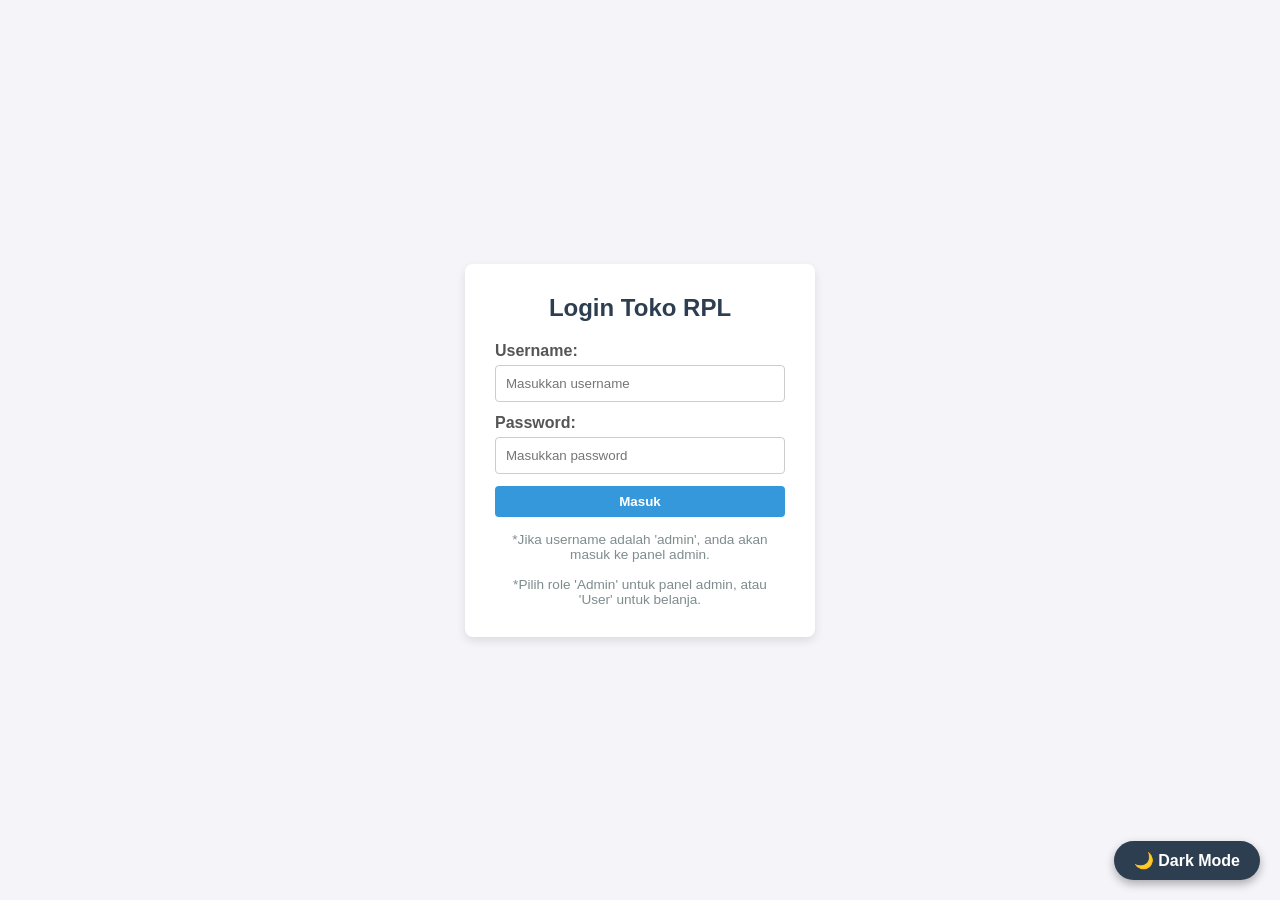
==== index.html @ 80ce3681 "first commit" ====
<!DOCTYPE html>
<html lang="id">
<head>
    <meta charset="UTF-8">
    <meta name="viewport" content="width=device-width, initial-scale=1.0">
    <title>Katalog Produk - Toko RPL</title>
    <link rel="stylesheet" href="css/style.css">
</head>
<body>
    <header>
        <h1>Toko RPL</h1>
        <div class="nav-right">
            <span id="salamUser">Halo, User</span>
            <a href="cart.html" class="btn-cart">🛒 Keranjang (<span id="cartCount">0</span>)</a>
            <button onclick="logout()" class="btn-danger" style="width: auto;">Logout</button>
        </div>
    </header>

    <div class="container">
        <h2>Katalog Produk</h2>
        
        <!-- Fitur Pencarian & Kategori -->
        <div style="display: flex; gap: 15px; margin-top: 15px; margin-bottom: 20px;">
            <input type="text" id="inputPencarian" placeholder="Cari nama produk..." style="margin:0;">
            <select id="filterKategori" style="margin:0; width: 250px;"></select>
        </div>

        <div class="grid-produk" id="produkContainer"></div>
    </div>

    <script src="js/shop.js"></script>
    <script src="js/theme.js"></script>
</body>
</html>
---- css/style.css ----
/* --- RESET & VARIABEL DASAR --- */
:root {
    --warna-utama: #2c3e50;
    --warna-aksen: #e74c3c;
    --warna-link: #3498db;
    --warna-bg: #f4f4f9;
    --warna-teks: #333333;
    --warna-sukses: #27ae60;
}

* {
    margin: 0;
    padding: 0;
    box-sizing: border-box;
    font-family: 'Segoe UI', Tahoma, Geneva, Verdana, sans-serif;
}

body {
    background-color: var(--warna-bg);
    color: var(--warna-teks);
}

/* --- HEADER & NAVIGASI --- */
header {
    background-color: var(--warna-utama);
    color: white;
    padding: 15px 5%;
    display: flex;
    justify-content: space-between;
    align-items: center;
}

.nav-right {
    display: flex;
    gap: 15px;
    align-items: center;
}

/* --- TOMBOL & FORM --- */
button, .btn-cart, .btn-beli {
    padding: 8px 15px;
    border: none;
    border-radius: 4px;
    font-weight: bold;
    cursor: pointer;
    text-decoration: none;
    display: inline-block;
}

.btn-beli, button[type="submit"] {
    background-color: var(--warna-link);
    color: white;
    width: 100%;
}
.btn-beli:hover, button[type="submit"]:hover { background-color: #2980b9; }

.btn-cart { background-color: var(--warna-aksen); color: white; }
.btn-danger { background-color: var(--warna-aksen); color: white; }
.btn-danger:hover { background-color: #c0392b; }
.btn-warning { background-color: #f39c12; color: white; }

input, select {
    width: 100%;
    padding: 10px;
    border: 1px solid #ccc;
    border-radius: 4px;
    outline: none;
    margin-top: 5px;
    margin-bottom: 12px;
}

label {
    display: block;
    font-weight: bold;
    color: #555;
}

/* --- LAYOUT KARTU & TABEL --- */
.container {
    padding: 30px 5%;
    max-width: 1000px;
    margin: auto;
}

.grid-produk {
    display: grid;
    grid-template-columns: repeat(auto-fill, minmax(220px, 1fr));
    gap: 20px;
    margin-top: 20px;
}

.kartu-produk {
    background: white;
    padding: 20px;
    border-radius: 8px;
    text-align: center;
    box-shadow: 0 2px 5px rgba(0,0,0,0.05);
}

.harga {
    color: var(--warna-aksen);
    font-weight: bold;
    margin: 15px 0;
    font-size: 1.2rem;
}

table {
    width: 100%;
    border-collapse: collapse;
    margin-top: 15px;
    background: white;
}

th, td {
    border: 1px solid #ddd;
    padding: 12px;
    text-align: left;
}

th {
    background-color: #34495e;
    color: white;
}

.box-card {
    background: white;
    padding: 25px;
    border-radius: 8px;
    box-shadow: 0 2px 5px rgba(0,0,0,0.05);
    margin-top: 20px;
}

/* --- TAMBAHAN: TEMA GELAP (DARK MODE) --- */
body.dark-mode {
    --warna-bg: #121212;
    --warna-teks: #e0e0e0;
    --warna-utama: #1a252f;
}

body.dark-mode .kartu-produk,
body.dark-mode .box-card,
body.dark-mode .login-card,
body.dark-mode table {
    background-color: #1e1e1e;
    color: #e0e0e0;
}

body.dark-mode th {
    background-color: #2c3e50;
    color: white;
}

body.dark-mode td, body.dark-mode th {
    border-color: #444;
}

body.dark-mode input, 
body.dark-mode select {
    background-color: #333;
    color: white;
    border-color: #555;
}

/* Tombol Toggle Melayang (Floating Button) */
.theme-toggle-btn {
    position: fixed;
    bottom: 20px;
    right: 20px;
    background-color: var(--warna-utama);
    color: white;
    border: none;
    border-radius: 30px;
    padding: 10px 20px;
    font-size: 1rem;
    font-weight: bold;
    cursor: pointer;
    box-shadow: 0 4px 10px rgba(0,0,0,0.3);
    z-index: 9999;
    transition: all 0.3s ease;
}

body.dark-mode .theme-toggle-btn {
    background-color: #f39c12; /* Warna kuning cerah di mode gelap */
    color: #121212;
}

.theme-toggle-btn:hover {
    transform: scale(1.05);
}
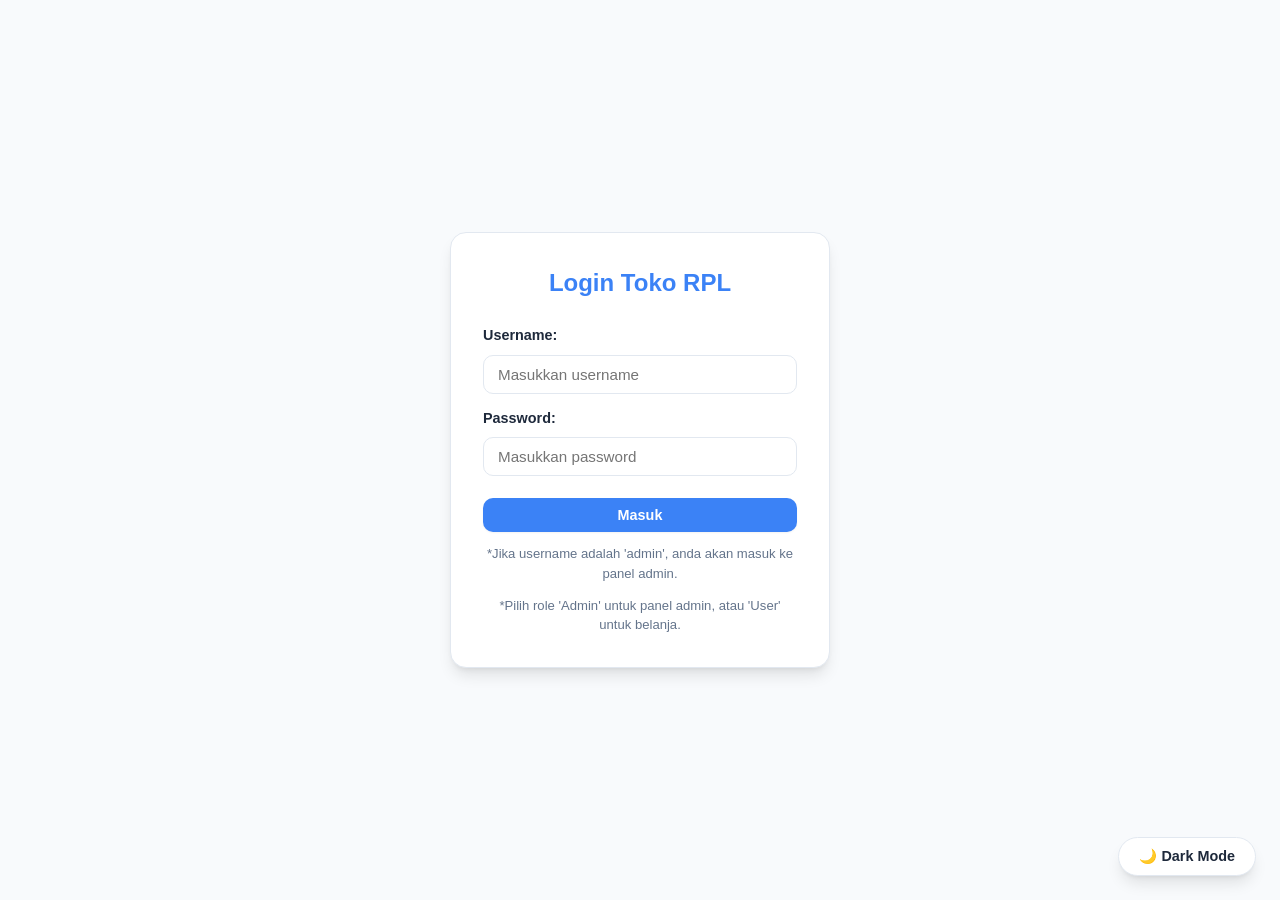
==== commit 3edd432f: "fix: complete media query syntax and update responsive layout Co-authored-by: aider (gemini/gemini-3" ====
--- a/index.html
+++ b/index.html
@@ -1,34 +1,34 @@
-<!DOCTYPE html>
-<html lang="id">
-<head>
-    <meta charset="UTF-8">
-    <meta name="viewport" content="width=device-width, initial-scale=1.0">
-    <title>Katalog Produk - Toko RPL</title>
-    <link rel="stylesheet" href="css/style.css">
-</head>
-<body>
-    <header>
-        <h1>Toko RPL</h1>
-        <div class="nav-right">
-            <span id="salamUser">Halo, User</span>
-            <a href="cart.html" class="btn-cart">🛒 Keranjang (<span id="cartCount">0</span>)</a>
-            <button onclick="logout()" class="btn-danger" style="width: auto;">Logout</button>
-        </div>
-    </header>
-
-    <div class="container">
-        <h2>Katalog Produk</h2>
-        
-        <!-- Fitur Pencarian & Kategori -->
-        <div style="display: flex; gap: 15px; margin-top: 15px; margin-bottom: 20px;">
-            <input type="text" id="inputPencarian" placeholder="Cari nama produk..." style="margin:0;">
-            <select id="filterKategori" style="margin:0; width: 250px;"></select>
-        </div>
-
-        <div class="grid-produk" id="produkContainer"></div>
-    </div>
-
-    <script src="js/shop.js"></script>
-    <script src="js/theme.js"></script>
-</body>
-</html>+<!DOCTYPE html>
+<html lang="id">
+<head>
+    <meta charset="UTF-8">
+    <meta name="viewport" content="width=device-width, initial-scale=1.0">
+    <title>Katalog Produk - Toko RPL</title>
+    <link rel="stylesheet" href="css/style.css">
+</head>
+<body>
+    <header>
+        <h1>Toko RPL</h1>
+        <div class="nav-right">
+            <span id="salamUser">Halo, User</span>
+            <a href="cart.html" class="btn-cart">🛒 Keranjang (<span id="cartCount">0</span>)</a>
+            <button onclick="logout()" class="btn-danger" style="width: auto;">Logout</button>
+        </div>
+    </header>
+
+    <div class="container">
+        <h2>Katalog Produk</h2>
+        
+        <!-- Fitur Pencarian & Kategori -->
+        <div class="filter-wrapper" style="display: flex; gap: 15px; margin-top: 15px; margin-bottom: 20px;">
+            <input type="text" id="inputPencarian" placeholder="Cari nama produk..." style="margin:0;">
+            <select id="filterKategori" style="margin:0; width: 250px;"></select>
+        </div>
+
+        <div class="grid-produk" id="produkContainer"></div>
+    </div>
+
+    <script src="js/shop.js"></script>
+    <script src="js/theme.js"></script>
+</body>
+</html>
--- a/css/style.css
+++ b/css/style.css
@@ -1,189 +1,372 @@
-/* --- RESET & VARIABEL DASAR --- */
-:root {
-    --warna-utama: #2c3e50;
-    --warna-aksen: #e74c3c;
-    --warna-link: #3498db;
-    --warna-bg: #f4f4f9;
-    --warna-teks: #333333;
-    --warna-sukses: #27ae60;
-}
-
-* {
-    margin: 0;
-    padding: 0;
-    box-sizing: border-box;
-    font-family: 'Segoe UI', Tahoma, Geneva, Verdana, sans-serif;
-}
-
-body {
-    background-color: var(--warna-bg);
-    color: var(--warna-teks);
-}
-
-/* --- HEADER & NAVIGASI --- */
-header {
-    background-color: var(--warna-utama);
-    color: white;
-    padding: 15px 5%;
-    display: flex;
-    justify-content: space-between;
-    align-items: center;
-}
-
-.nav-right {
-    display: flex;
-    gap: 15px;
-    align-items: center;
-}
-
-/* --- TOMBOL & FORM --- */
-button, .btn-cart, .btn-beli {
-    padding: 8px 15px;
-    border: none;
-    border-radius: 4px;
-    font-weight: bold;
-    cursor: pointer;
-    text-decoration: none;
-    display: inline-block;
-}
-
-.btn-beli, button[type="submit"] {
-    background-color: var(--warna-link);
-    color: white;
-    width: 100%;
-}
-.btn-beli:hover, button[type="submit"]:hover { background-color: #2980b9; }
-
-.btn-cart { background-color: var(--warna-aksen); color: white; }
-.btn-danger { background-color: var(--warna-aksen); color: white; }
-.btn-danger:hover { background-color: #c0392b; }
-.btn-warning { background-color: #f39c12; color: white; }
-
-input, select {
-    width: 100%;
-    padding: 10px;
-    border: 1px solid #ccc;
-    border-radius: 4px;
-    outline: none;
-    margin-top: 5px;
-    margin-bottom: 12px;
-}
-
-label {
-    display: block;
-    font-weight: bold;
-    color: #555;
-}
-
-/* --- LAYOUT KARTU & TABEL --- */
-.container {
-    padding: 30px 5%;
-    max-width: 1000px;
-    margin: auto;
-}
-
-.grid-produk {
-    display: grid;
-    grid-template-columns: repeat(auto-fill, minmax(220px, 1fr));
-    gap: 20px;
-    margin-top: 20px;
-}
-
-.kartu-produk {
-    background: white;
-    padding: 20px;
-    border-radius: 8px;
-    text-align: center;
-    box-shadow: 0 2px 5px rgba(0,0,0,0.05);
-}
-
-.harga {
-    color: var(--warna-aksen);
-    font-weight: bold;
-    margin: 15px 0;
-    font-size: 1.2rem;
-}
-
-table {
-    width: 100%;
-    border-collapse: collapse;
-    margin-top: 15px;
-    background: white;
-}
-
-th, td {
-    border: 1px solid #ddd;
-    padding: 12px;
-    text-align: left;
-}
-
-th {
-    background-color: #34495e;
-    color: white;
-}
-
-.box-card {
-    background: white;
-    padding: 25px;
-    border-radius: 8px;
-    box-shadow: 0 2px 5px rgba(0,0,0,0.05);
-    margin-top: 20px;
-}
-
-/* --- TAMBAHAN: TEMA GELAP (DARK MODE) --- */
-body.dark-mode {
-    --warna-bg: #121212;
-    --warna-teks: #e0e0e0;
-    --warna-utama: #1a252f;
-}
-
-body.dark-mode .kartu-produk,
-body.dark-mode .box-card,
-body.dark-mode .login-card,
-body.dark-mode table {
-    background-color: #1e1e1e;
-    color: #e0e0e0;
-}
-
-body.dark-mode th {
-    background-color: #2c3e50;
-    color: white;
-}
-
-body.dark-mode td, body.dark-mode th {
-    border-color: #444;
-}
-
-body.dark-mode input, 
-body.dark-mode select {
-    background-color: #333;
-    color: white;
-    border-color: #555;
-}
-
-/* Tombol Toggle Melayang (Floating Button) */
-.theme-toggle-btn {
-    position: fixed;
-    bottom: 20px;
-    right: 20px;
-    background-color: var(--warna-utama);
-    color: white;
-    border: none;
-    border-radius: 30px;
-    padding: 10px 20px;
-    font-size: 1rem;
-    font-weight: bold;
-    cursor: pointer;
-    box-shadow: 0 4px 10px rgba(0,0,0,0.3);
-    z-index: 9999;
-    transition: all 0.3s ease;
-}
-
-body.dark-mode .theme-toggle-btn {
-    background-color: #f39c12; /* Warna kuning cerah di mode gelap */
-    color: #121212;
-}
-
-.theme-toggle-btn:hover {
-    transform: scale(1.05);
-}+/* --- MODERN DESIGN SYSTEM & CSS VARIABLES --- */
+:root {
+    --warna-utama: #3b82f6;
+    --warna-utama-hover: #2563eb;
+    --warna-aksen: #ef4444;
+    --warna-aksen-hover: #dc2626;
+    --warna-sukses: #10b981;
+    --warna-sukses-hover: #059669;
+    --warna-warning: #f59e0b;
+    --warna-warning-hover: #d97706;
+
+    --warna-bg: #f8fafc;
+    --warna-card: #ffffff;
+    --warna-header: #ffffff;
+    --warna-header-border: #e2e8f0;
+    --warna-teks: #1e293b;
+    --warna-teks-muted: #64748b;
+    --warna-border: #e2e8f0;
+    --warna-input-bg: #ffffff;
+    --warna-tabel-head: #f1f5f9;
+    --warna-tabel-hover: #f8fafc;
+
+    --shadow-sm: 0 1px 2px 0 rgba(0, 0, 0, 0.05);
+    --shadow-md: 0 4px 6px -1px rgba(0, 0, 0, 0.1), 0 2px 4px -2px rgba(0, 0, 0, 0.1);
+    --shadow-lg: 0 10px 15px -3px rgba(0, 0, 0, 0.1), 0 4px 6px -4px rgba(0, 0, 0, 0.1);
+
+    --radius-sm: 6px;
+    --radius-md: 10px;
+    --radius-lg: 16px;
+    --radius-full: 9999px;
+}
+
+body.dark-mode {
+    --warna-utama: #3b82f6;
+    --warna-utama-hover: #60a5fa;
+    --warna-aksen: #f87171;
+    --warna-aksen-hover: #ef4444;
+    --warna-sukses: #34d399;
+    --warna-sukses-hover: #10b981;
+    --warna-warning: #fbbf24;
+    --warna-warning-hover: #f59e0b;
+
+    --warna-bg: #0f172a;
+    --warna-card: #1e293b;
+    --warna-header: #1e293b;
+    --warna-header-border: #334155;
+    --warna-teks: #f8fafc;
+    --warna-teks-muted: #94a3b8;
+    --warna-border: #334155;
+    --warna-input-bg: #0f172a;
+    --warna-tabel-head: #334155;
+    --warna-tabel-hover: #283548;
+
+    --shadow-sm: 0 1px 2px 0 rgba(0, 0, 0, 0.3);
+    --shadow-md: 0 4px 6px -1px rgba(0, 0, 0, 0.4), 0 2px 4px -2px rgba(0, 0, 0, 0.3);
+    --shadow-lg: 0 10px 15px -3px rgba(0, 0, 0, 0.5), 0 4px 6px -4px rgba(0, 0, 0, 0.4);
+}
+
+/* --- RESET & DASAR --- */
+* {
+    margin: 0;
+    padding: 0;
+    box-sizing: border-box;
+    font-family: 'Inter', -apple-system, BlinkMacSystemFont, 'Segoe UI', Roboto, Helvetica, Arial, sans-serif;
+    transition: background-color 0.25s ease, color 0.25s ease, border-color 0.25s ease;
+}
+
+body {
+    background-color: var(--warna-bg);
+    color: var(--warna-teks);
+    min-height: 100vh;
+    display: flex;
+    flex-direction: column;
+    line-height: 1.5;
+}
+
+/* --- HEADER & NAVIGASI --- */
+header {
+    background-color: var(--warna-header);
+    border-bottom: 1px solid var(--warna-header-border);
+    padding: 16px 5%;
+    display: flex;
+    justify-content: space-between;
+    align-items: center;
+    position: sticky;
+    top: 0;
+    z-index: 100;
+    box-shadow: var(--shadow-sm);
+}
+
+header h1 {
+    font-size: 1.4rem;
+    font-weight: 700;
+    color: var(--warna-teks);
+    letter-spacing: -0.5px;
+}
+
+.nav-right {
+    display: flex;
+    gap: 12px;
+    align-items: center;
+    flex-wrap: wrap;
+}
+
+#salamUser {
+    font-weight: 600;
+    color: var(--warna-teks-muted);
+    font-size: 0.95rem;
+}
+
+/* --- TOMBOL & INTERAKSI --- */
+button, .btn-cart, .btn-beli, .btn-danger, .btn-warning {
+    padding: 9px 18px;
+    border: none;
+    border-radius: var(--radius-md);
+    font-weight: 600;
+    font-size: 0.9rem;
+    cursor: pointer;
+    text-decoration: none;
+    display: inline-flex;
+    align-items: center;
+    justify-content: center;
+    gap: 6px;
+    transition: all 0.2s ease;
+    box-shadow: var(--shadow-sm);
+}
+
+button:hover, .btn-cart:hover, .btn-beli:hover, .btn-danger:hover, .btn-warning:hover {
+    transform: translateY(-1px);
+    box-shadow: var(--shadow-md);
+}
+
+button:active, .btn-cart:active, .btn-beli:active {
+    transform: translateY(0);
+}
+
+.btn-beli, button[type="submit"] {
+    background-color: var(--warna-utama);
+    color: #ffffff;
+}
+.btn-beli:hover, button[type="submit"]:hover {
+    background-color: var(--warna-utama-hover);
+}
+
+.btn-cart {
+    background-color: var(--warna-utama);
+    color: #ffffff;
+}
+
+.btn-danger {
+    background-color: var(--warna-aksen);
+    color: #ffffff;
+}
+.btn-danger:hover {
+    background-color: var(--warna-aksen-hover);
+}
+
+.btn-warning {
+    background-color: var(--warna-warning);
+    color: #ffffff;
+}
+.btn-warning:hover {
+    background-color: var(--warna-warning-hover);
+}
+
+/* --- FORM & INPUT --- */
+input, select {
+    width: 100%;
+    padding: 10px 14px;
+    border: 1px solid var(--warna-border);
+    border-radius: var(--radius-md);
+    outline: none;
+    background-color: var(--warna-input-bg);
+    color: var(--warna-teks);
+    font-size: 0.95rem;
+    margin-top: 6px;
+    margin-bottom: 14px;
+    transition: border-color 0.2s ease, box-shadow 0.2s ease;
+}
+
+input:focus, select:focus {
+    border-color: var(--warna-utama);
+    box-shadow: 0 0 0 3px rgba(59, 130, 246, 0.25);
+}
+
+label {
+    display: block;
+    font-weight: 600;
+    font-size: 0.9rem;
+    color: var(--warna-teks);
+    margin-bottom: 2px;
+}
+
+/* --- LAYOUT & KARTU --- */
+.container {
+    padding: 24px 5%;
+    max-width: 1200px;
+    width: 100%;
+    margin: 0 auto;
+    flex: 1;
+}
+
+.box-card {
+    background: var(--warna-card);
+    padding: 24px;
+    border-radius: var(--radius-lg);
+    box-shadow: var(--shadow-sm);
+    border: 1px solid var(--warna-border);
+    margin-top: 20px;
+}
+
+/* Grid Katalog Produk */
+.grid-produk {
+    display: grid;
+    grid-template-columns: repeat(auto-fill, minmax(240px, 1fr));
+    gap: 24px;
+    margin-top: 24px;
+}
+
+.kartu-produk {
+    background: var(--warna-card);
+    padding: 18px;
+    border-radius: var(--radius-lg);
+    border: 1px solid var(--warna-border);
+    box-shadow: var(--shadow-sm);
+    display: flex;
+    flex-direction: column;
+    justify-content: space-between;
+    transition: transform 0.2s ease, box-shadow 0.2s ease;
+}
+
+.kartu-produk:hover {
+    transform: translateY(-4px);
+    box-shadow: var(--shadow-lg);
+}
+
+.kartu-produk img {
+    width: 100%;
+    height: 180px;
+    object-fit: cover;
+    border-radius: var(--radius-md);
+    margin-bottom: 12px;
+}
+
+.kartu-produk h3 {
+    font-size: 1.1rem;
+    font-weight: 600;
+    margin-bottom: 6px;
+    color: var(--warna-teks);
+}
+
+.harga {
+    color: var(--warna-utama);
+    font-weight: 700;
+    margin: 10px 0 16px 0;
+    font-size: 1.2rem;
+}
+
+/* Tag Badge */
+.tag-badge {
+    display: inline-block;
+    background-color: rgba(59, 130, 246, 0.12);
+    color: var(--warna-utama);
+    padding: 4px 10px;
+    border-radius: var(--radius-full);
+    font-size: 0.75rem;
+    font-weight: 600;
+    margin: 2px 4px 2px 0;
+}
+
+/* --- TABEL RESPONSIVE --- */
+.table-responsive {
+    width: 100%;
+    overflow-x: auto;
+    margin-top: 15px;
+    border-radius: var(--radius-md);
+    border: 1px solid var(--warna-border);
+}
+
+table {
+    width: 100%;
+    border-collapse: collapse;
+    background: var(--warna-card);
+    text-align: left;
+}
+
+th, td {
+    padding: 14px 16px;
+    border-bottom: 1px solid var(--warna-border);
+    font-size: 0.9rem;
+}
+
+th {
+    background-color: var(--warna-tabel-head);
+    color: var(--warna-teks);
+    font-weight: 600;
+    text-transform: uppercase;
+    font-size: 0.8rem;
+    letter-spacing: 0.5px;
+}
+
+tbody tr:last-child td {
+    border-bottom: none;
+}
+
+tbody tr:hover {
+    background-color: var(--warna-tabel-hover);
+}
+
+/* --- FLOATING THEME TOGGLE --- */
+.theme-toggle-btn {
+    position: fixed;
+    bottom: 24px;
+    right: 24px;
+    background-color: var(--warna-card);
+    color: var(--warna-teks);
+    border: 1px solid var(--warna-border);
+    border-radius: var(--radius-full);
+    padding: 10px 20px;
+    font-size: 0.9rem;
+    font-weight: 600;
+    cursor: pointer;
+    box-shadow: var(--shadow-lg);
+    z-index: 9999;
+    transition: all 0.25s ease;
+    display: flex;
+    align-items: center;
+    gap: 8px;
+}
+
+.theme-toggle-btn:hover {
+    transform: scale(1.05);
+}
+
+/* --- RESPONSIVE BREAKPOINTS --- */
+@media (max-width: 768px) {
+    header {
+        flex-direction: column;
+        gap: 12px;
+        align-items: flex-start;
+        padding: 14px 4%;
+    }
+
+    .nav-right {
+        width: 100%;
+        justify-content: space-between;
+    }
+
+    .container {
+        padding: 16px 4%;
+    }
+
+    .filter-wrapper {
+        flex-direction: column !important;
+    }
+
+    .filter-wrapper select,
+    .filter-wrapper input {
+        width: 100% !important;
+    }
+
+    .grid-produk {
+        grid-template-columns: 1fr;
+    }
+
+    .theme-toggle-btn {
+        bottom: 16px;
+        right: 16px;
+        padding: 8px 14px;
+        font-size: 0.8rem;
+    }
+}
